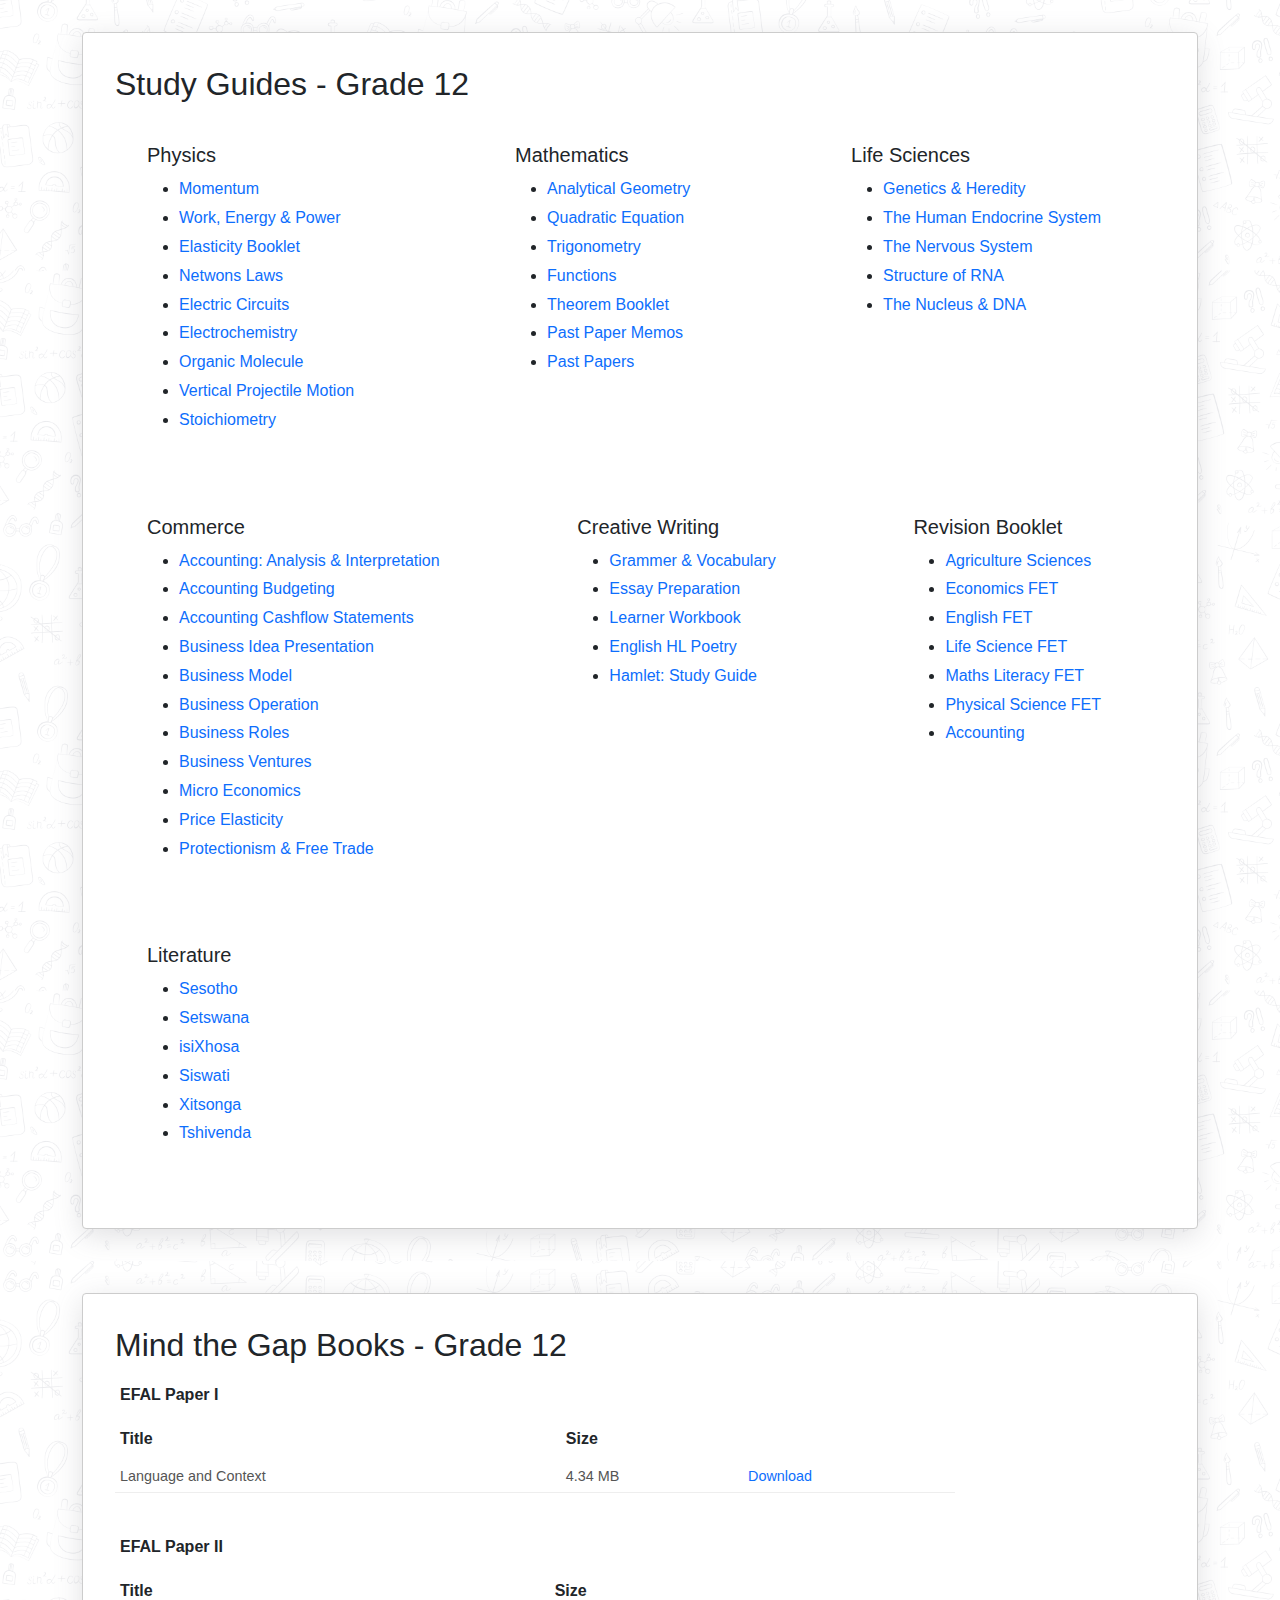
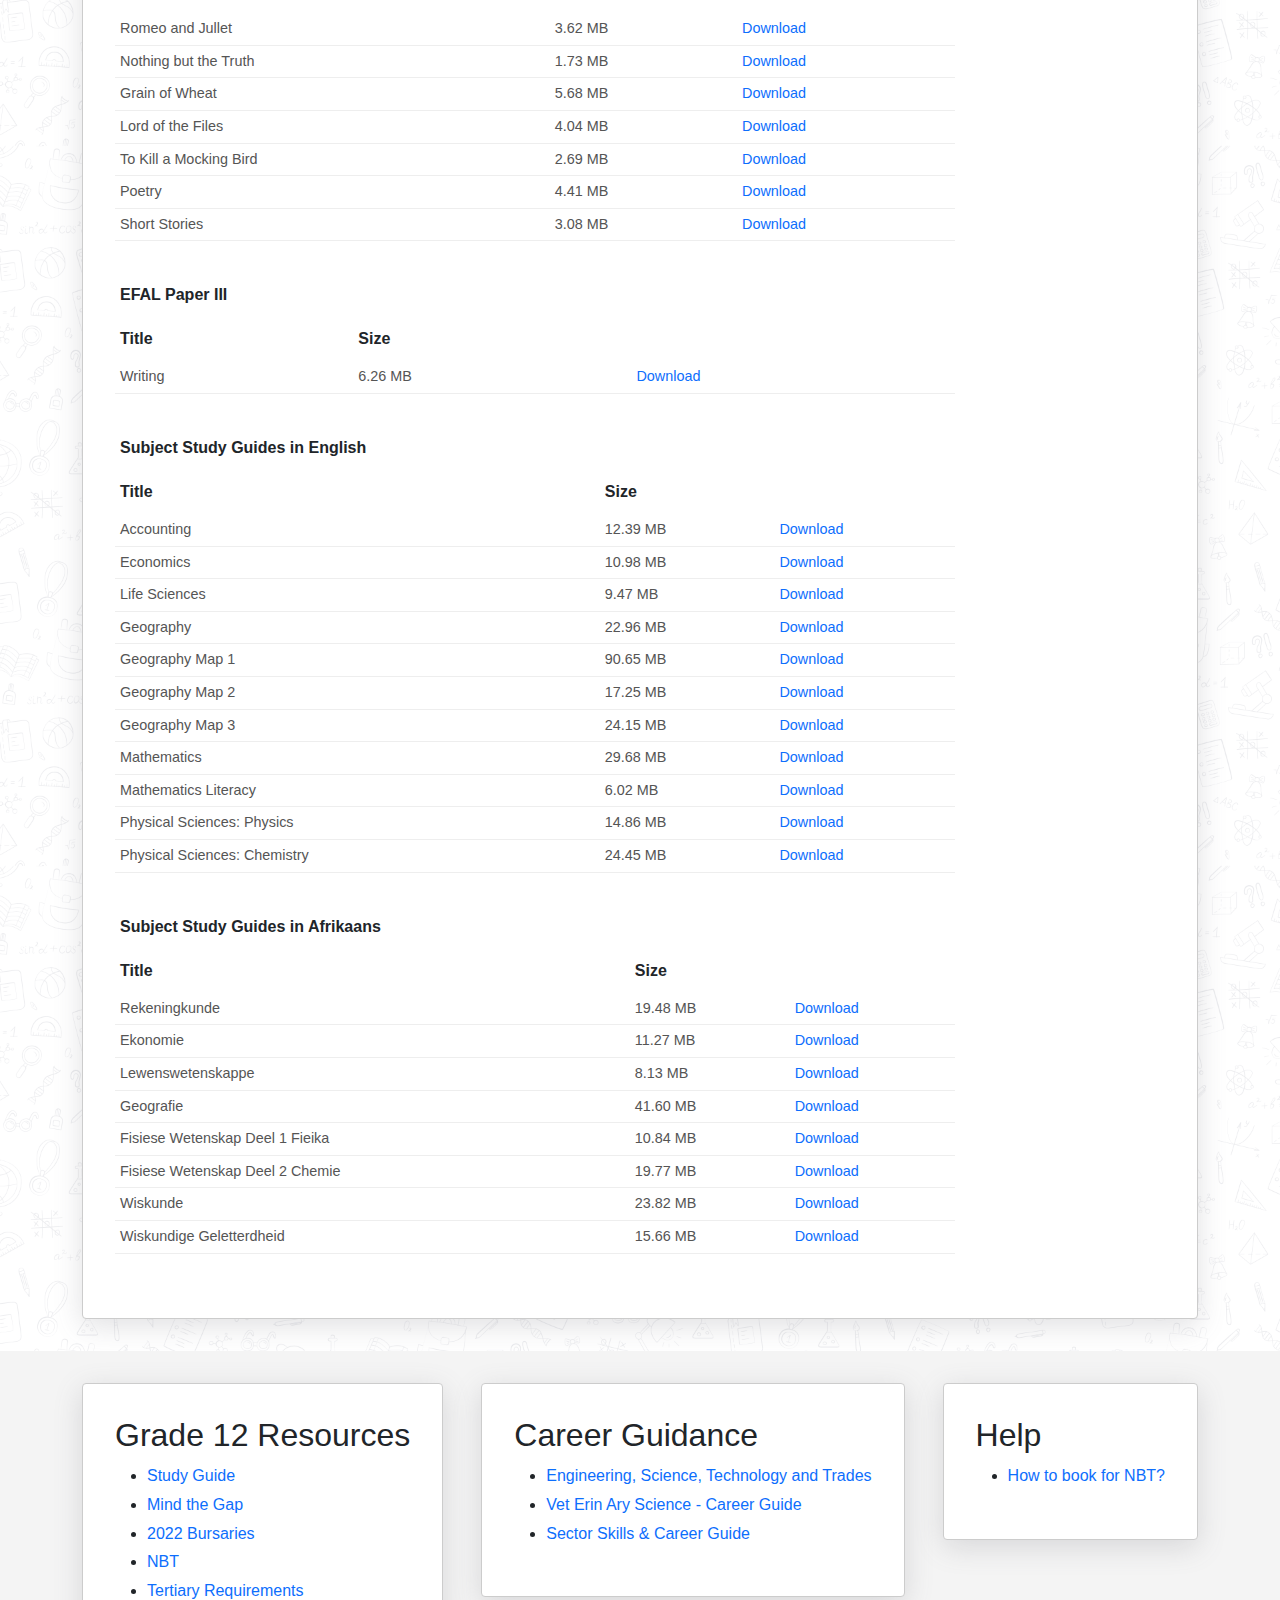
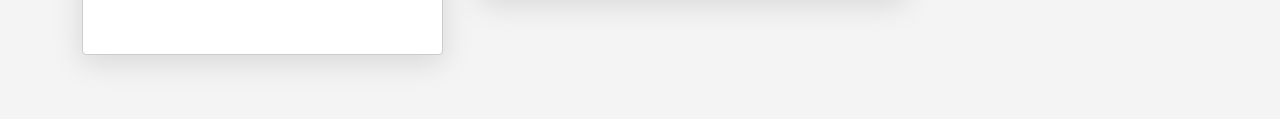
==== Grade-12/index.html @ 8fb1409a "Grade 12 Resources added" ====
<!DOCTYPE html>
<html lang="en">

<head>
  <meta charset="UTF-8" />
  <meta http-equiv="X-UA-Compatible" content="IE=edge" />
  <meta name="viewport" content="width=device-width, initial-scale=1.0" />
  <title>Grade-12</title>

  <link rel="stylesheet"
    href="https://cdnjs.cloudflare.com/ajax/libs/twitter-bootstrap/5.2.0-beta1/css/bootstrap.min.css">
  <link rel="stylesheet" href="./style.css">

</head>

<body>

  <section class="sg" id="study-guide">
    <div class="container">
      <div class="sg-container">
        <h2>Study Guides - Grade 12</h2>
        <div class="articles">
          <article>
            <h5>Physics</h5>
            <ul>
              <li><a href="https://drive.google.com/file/d/1hUm3P8EzSZfQhD2SCFP6Hw_ogMOwfLIO/view?usp=sharing" target="_blank">Momentum</a></li>
              <li><a href="https://drive.google.com/file/d/1K_wmQp-siAyRa2fg3ESK70j414dlCxci/view?usp=sharing" target="_blank">Work, Energy & Power</a></li>
              <li><a href="https://drive.google.com/file/d/1QsM6b6xb8Wk9UXZ-vgjjWxww870PZBcc/view?usp=sharing" target="_blank">Elasticity Booklet</a></li>
              <li><a href="https://drive.google.com/file/d/1B2RO7JIrl9lVL0p93YFWYeEKaSX8kc3S/view?usp=sharing" target="_blank">Netwons Laws</a></li>
              <li><a href="https://drive.google.com/file/d/1o-kwnPkbL1i83qz2rPj5jwhYQxpHBmxk/view?usp=sharing" target="_blank">Electric Circuits</a></li>
              <li><a href="https://drive.google.com/file/d/1teYklEI1F2rpvLKRU0j9BYxnGnrzPG0h/view?usp=sharing" target="_blank">Electrochemistry</a></li>
              <li><a href="https://drive.google.com/file/d/1ncUKgbQE6I_v_FANi525k5k8ZqhViXpH/view?usp=sharing" target="_blank">Organic Molecule</a></li>
              <li><a href="https://drive.google.com/file/d/18RLgct8suZ1woYbYfxJnCQKJF-IE1Fck/view?usp=sharing" target="_blank">Vertical Projectile Motion</a></li>
              <li><a href="https://drive.google.com/file/d/12V1kSfKtTuVFpCCyUWyEM1EUkjmJpp3x/view?usp=sharing" target="_blank">Stoichiometry</a></li>
            </ul>
          </article>
          <article>
            <h5>Mathematics</h5>
            <ul>
              <li><a href="https://drive.google.com/file/d/1Ll5WHPYEB-On1qiwjS-U7BeLVjmcaEPv/view?usp=sharing" target="_blank">Analytical Geometry</a></li>
              <li><a href="https://drive.google.com/file/d/1Tg_dWrN8aSMd_SRw_loxujGeWf7DK4xQ/view?usp=sharing" target="_blank">Quadratic Equation</a></li>
              <li><a href="https://drive.google.com/file/d/1Ll5WHPYEB-On1qiwjS-U7BeLVjmcaEPv/view?usp=sharing" target="_blank">Trigonometry</a></li>
              <li><a href="https://drive.google.com/file/d/14a8KEgN02tu4pfvUydW_VzkslitE1YQ0/view?usp=sharing" target="_blank">Functions</a></li>
              <li><a href="https://drive.google.com/file/d/1FOQJymjiC5qN2EPgVqjO6QNIluoT-2qU/view?usp=sharing" target="_blank">Theorem Booklet</a></li>
              <li><a href="https://drive.google.com/file/d/1xxxRR89mBq3CZYEYUWSMAgEKdBkObnkP/view?usp=sharing" target="_blank">Past Paper Memos</a></li>
              <li><a href="https://drive.google.com/file/d/1apDhN_DV8OkIxzMlRA989nYszKjRzn8N/view?usp=sharing" target="_blank">Past Papers</a></li>
            </ul>
          </article>
          <article>
            <h5>Life Sciences</h5>
            <ul>
              <li><a href="https://drive.google.com/file/d/1I-vDUyEEOWP-wpJt1UtYCFZzz4Z-8Ebp/view?usp=sharing" target="_blank">Genetics & Heredity</a></li>
              <li><a href="https://drive.google.com/file/d/1kU7ljiAHUW8tbYdX-3B5buKpXSvcI5VB/view?usp=sharing" target="_blank">The Human Endocrine System</a></li>
              <li><a href="https://drive.google.com/file/d/1cwLbTsqOe1cPNbiGWnqZWSKRqu0fT-Yt/view?usp=sharing" target="_blank">The Nervous System</a></li>
              <li><a href="https://drive.google.com/file/d/12yZ8BamGuiaV657A64Gjyex-rsW7MQDe/view?usp=sharing" target="_blank">Structure of RNA</a></li>
              <li><a href="https://drive.google.com/file/d/1jTJRT4fQGXiFiGx4vuOgZ2hy0K7ZSXE7/view?usp=sharing" target="_blank">The Nucleus & DNA</a></li>
            </ul>
          </article>
          <article>
            <h5>Commerce</h5>
            <ul>
              <li><a href="https://drive.google.com/file/d/1iHj-DujSfAxY4VqCO-HzJiHV9ifjYr8y/view?usp=sharing" target="_blank">Accounting: Analysis & Interpretation</a></li>
              <li><a href="https://drive.google.com/file/d/1tD4zvLfbJDa5zN5ctSG1kA6n88MUK00J/view?usp=sharing" target="_blank">Accounting Budgeting</a></li>
              <li><a href="https://drive.google.com/file/d/1WzeL9GmtVCmGsbOy4Wl58eSnNR9y5tro/view?usp=sharing" target="_blank">Accounting Cashflow Statements</a></li>
              <li><a href="https://drive.google.com/file/d/1WJIsqSstA3kmrgjE8ymKba0Qm9wG3no1/view?usp=sharing" target="_blank">Business Idea Presentation</a></li>
              <li><a href="https://drive.google.com/file/d/1-Nnn3eqky2AufAgBugNaDrLuzwVF-yTq/view?usp=sharing" target="_blank">Business Model</a></li>
              <li><a href="https://drive.google.com/file/d/1-Nnn3eqky2AufAgBugNaDrLuzwVF-yTq/view?usp=sharing" target="_blank">Business Operation</a></li>
              <li><a href="https://drive.google.com/file/d/1U3UMCF-YJyoMjjd-eOQnPu3los_HNwUU/view?usp=sharing" target="_blank">Business Roles</a></li>
              <li><a href="https://drive.google.com/file/d/1WR7H6i8-Sd7PnOJLiCAuxEZPADWgoW41/view?usp=sharing" target="_blank">Business Ventures</a></li>
              <li><a href="https://drive.google.com/file/d/1DxB0TXO1QQNXSFLGiOszKrd-Ay55dxs-/view?usp=sharing" target="_blank">Micro Economics</a></li>
              <li><a href="https://drive.google.com/file/d/1fh-eR1hJvfO1AIpYi8bxf6dBjYCDODDI/view?usp=sharing" target="_blank">Price Elasticity</a></li>
              <li><a href="https://drive.google.com/file/d/1k_zrShSgfvQ8KNBaNNwlOEletEEyh-vF/view?usp=sharing" target="_blank">Protectionism & Free Trade</a></li>
            </ul>
          </article>
          <article>
            <h5>Creative Writing</h5>
            <ul>
              <li><a href="https://drive.google.com/file/d/1XbVMAiBwyWjq42i5d9_nhHVs_LyzA7ul/view?usp=sharing" target="_blank">Grammer & Vocabulary</a></li>
              <li><a href="https://drive.google.com/file/d/1njYpz3WWMQYHfD7kEjstwr8q1OzM1Dh2/view?usp=sharing" target="_blank">Essay Preparation</a></li>
              <li><a href="https://drive.google.com/file/d/1wYfk8Dnx5YhUKQsCH7pigQ1PZ6Z6tC6S/view?usp=sharing" target="_blank">Learner Workbook</a></li>
              <li><a href="https://drive.google.com/file/d/1SKFXtoNOvujNulDhoEjM0rcCqPPWz_gH/view?usp=sharing" target="_blank">English HL Poetry</a></li>
              <li><a href="https://drive.google.com/file/d/1SKFXtoNOvujNulDhoEjM0rcCqPPWz_gH/view?usp=sharing" target="_blank">Hamlet: Study Guide</a></li>
            </ul>
          </article>
          <article>
            <h5>Revision Booklet</h5>
            <ul>
              <li><a href="https://drive.google.com/file/d/14L_np4qK7ks-1jlcblryAO0-TZ9Q9nAe/view?usp=sharing" target="_blank">Agriculture Sciences</a></li>
              <li><a href="https://drive.google.com/file/d/1QjdT-C5KJNfgfb_APZIEsxss-W_RwDXh/view?usp=sharing" target="_blank">Economics FET</a></li>
              <li><a href="https://drive.google.com/file/d/1a9vUfh05FEkaCaK7KUqCzmJfpt3lDJbZ/view?usp=sharing" target="_blank">English FET</a></li>
              <li><a href="https://drive.google.com/file/d/1pW2cSqs3G-KsAehpcj0VeCnsmlrp8RfM/view?usp=sharing" target="_blank">Life Science FET</a></li>
              <li><a href="https://drive.google.com/file/d/10rOSSJdJpfnYkn2sz-MXG6K8J08VwR4H/view?usp=sharing" target="_blank">Maths Literacy FET</a></li>
              <li><a href="https://drive.google.com/file/d/1547W_U7uX7l9FfL5fae9WU73_DpletqQ/view?usp=sharing" target="_blank">Physical Science FET</a></li>
              <li><a href="https://drive.google.com/file/d/1UDKqxR7bnGxgS9KSTyzxBVwjM1ZtA-eN/view?usp=sharing" target="_blank">Accounting</a></li>
            </ul>
          </article>
          <article>
            <h5>Literature</h5>
            <ul>
              <li><a href="https://drive.google.com/file/d/1Mksef7JZqFJJ2i8wvIUGxqn1Npy-xfWO/view?usp=sharing" target="_blank">Sesotho</a></li>
              <li><a href="https://drive.google.com/file/d/1v_-5ic3oYFnCwP4GAKnUiDxNtPw2R3lt/view?usp=sharing" target="_blank">Setswana</a></li>
              <li><a href="https://drive.google.com/file/d/15TatLhzbnXvLvmbm1MNJCzXNJGtUMF3u/view?usp=sharing" target="_blank">isiXhosa</a></li>
              <li><a href="https://drive.google.com/file/d/1rg4FKGdV4LOCagC38kl5lgKbhaeIgrG2/view?usp=sharing" target="_blank">Siswati</a></li>
              <li><a href="https://drive.google.com/file/d/1Jl9F1p9fQbuzKxImvIgkIjzL-z0wQfuO/view?usp=sharing" target="_blank">Xitsonga</a></li>
              <li><a href="https://drive.google.com/file/d/1FuNI6odP3Hmny5dRU0qDTCSKf7c5JUkT/view?usp=sharing" target="_blank">Tshivenda</a></li>
            </ul>
          </article>
        </div>
      </div>
    </div>
  </section>

  <section class="mtg">
    <div class="container">
      <div class="table-container">
        <h2>Mind the Gap Books - Grade 12</h2>
        <table>
          <tr>
            <th colspan="3">EFAL Paper I</th>
          </tr>
          <tr>
            <th>Title</th>
            <th>Size</th>
            <th></th>
          </tr>
          <tr>
            <td>Language and Context</td>
            <td>4.34 MB</td>
            <td>
              <a target="_blank"
                href="https://schoolmanagementbooks.s3.af-south-1.amazonaws.com/wp-content/uploads/2022/05/language-and-context.pdf"
                download="language-and-context-grade-12.pdf">Download</a>
            </td>
          </tr>
        </table>

        <table>
          <tr>
            <th colspan="3">EFAL Paper II</th>
          </tr>
          <tr>
            <th>Title</th>
            <th>Size</th>
            <th></th>
          </tr>
          <tr>
            <td>Romeo and Jullet</td>
            <td>3.62 MB</td>
            <td>
              <a target="_blank"
                href="https://schoolmanagementbooks.s3.af-south-1.amazonaws.com/wp-content/uploads/2022/05/romeo-and-juliet.pdf"
                download="romeo-and-jullet">Download</a>
            </td>
          </tr>
          <tr>
            <td>Nothing but the Truth</td>
            <td>1.73 MB</td>
            <td>
              <a target="_blank"
                href="https://schoolmanagementbooks.s3.af-south-1.amazonaws.com/wp-content/uploads/2022/05/nothing-but-the-truth.pdf"
                download="nothing-but-the-truth">Download</a>
            </td>
          </tr>
          <tr>
            <td>Grain of Wheat</td>
            <td>5.68 MB</td>
            <td>
              <a target="_blank"
                href="https://schoolmanagementbooks.s3.af-south-1.amazonaws.com/wp-content/uploads/2022/05/grain-of-wheat.pdf"
                download="grain-of-wheat">Download</a>
            </td>
          </tr>
          <tr>
            <td>Lord of the Files</td>
            <td>4.04 MB</td>
            <td>
              <a target="_blank"
                href="https://schoolmanagementbooks.s3.af-south-1.amazonaws.com/wp-content/uploads/2022/05/lord-of-the-files.pdf"
                download="lord-of-the-files">Download</a>
            </td>
          </tr>
          <tr>
            <td>To Kill a Mocking Bird</td>
            <td>2.69 MB</td>
            <td>
              <a target="_blank"
                href="https://schoolmanagementbooks.s3.af-south-1.amazonaws.com/wp-content/uploads/2022/05/to-kill-a-mocking-bird.pdf"
                download="to-kill-a-mocking-bird">Download</a>
            </td>
          </tr>
          <tr>
            <td>Poetry</td>
            <td>4.41 MB</td>
            <td>
              <a target="_blank"
                href="https://schoolmanagementbooks.s3.af-south-1.amazonaws.com/wp-content/uploads/2022/05/poetry.pdf"
                download="poetry">Download</a>
            </td>
          </tr>
          <tr>
            <td>Short Stories</td>
            <td>3.08 MB</td>
            <td>
              <a target="_blank"
                href="https://schoolmanagementbooks.s3.af-south-1.amazonaws.com/wp-content/uploads/2022/05/short-stories.pdf"
                download="short-stories">Download</a>
            </td>
          </tr>
        </table>

        <table>
          <tr>
            <th colspan="3">EFAL Paper III</th>
          </tr>
          <tr>
            <th>Title</th>
            <th>Size</th>
            <th></th>
          </tr>
          <tr>
            <td>Writing</td>
            <td>6.26 MB</td>
            <td>
              <a target="_blank"
                href="https://schoolmanagementbooks.s3.af-south-1.amazonaws.com/wp-content/uploads/2022/05/writing.pdf"
                download="writing">Download</a>
            </td>
          </tr>
        </table>

        <table>
          <tr>
            <th colspan="3">Subject Study Guides in English</th>
          </tr>
          <tr>
            <th>Title</th>
            <th>Size</th>
            <th></th>
          </tr>
          <tr>
            <td>Accounting</td>
            <td>12.39 MB</td>
            <td>
              <a target="_blank"
                href="https://schoolmanagementbooks.s3.af-south-1.amazonaws.com/wp-content/uploads/2022/05/accounting.pdf"
                download="accounting">Download</a>
            </td>
          </tr>
          <tr>
            <td>Economics</td>
            <td>10.98 MB</td>
            <td>
              <a target="_blank"
                href="https://schoolmanagementbooks.s3.af-south-1.amazonaws.com/wp-content/uploads/2022/05/economics.pdf"
                download="economics">Download</a>
            </td>
          </tr>
          <tr>
            <td>Life Sciences</td>
            <td>9.47 MB</td>
            <td>
              <a target="_blank"
                href="https://schoolmanagementbooks.s3.af-south-1.amazonaws.com/wp-content/uploads/2022/05/grography-map-2.pdf"
                download="life-sciences">Download</a>
            </td>
          </tr>
          <tr>
            <td>Geography</td>
            <td>22.96 MB</td>
            <td>
              <a target="_blank"
                href="https://schoolmanagementbooks.s3.af-south-1.amazonaws.com/wp-content/uploads/2022/05/geography.pdf"
                download="geography">Download</a>
            </td>
          </tr>
          <tr>
            <td>Geography Map 1</td>
            <td>90.65 MB</td>
            <td>
              <a target="_blank"
                href="https://schoolmanagementbooks.s3.af-south-1.amazonaws.com/wp-content/uploads/2022/05/geography-map-1.pdf"
                download="g-map-1">Download</a>
            </td>
          </tr>
          <tr>
            <td>Geography Map 2</td>
            <td>17.25 MB</td>
            <td>
              <a target="_blank"
                href="https://schoolmanagementbooks.s3.af-south-1.amazonaws.com/wp-content/uploads/2022/05/grography-map-2.pdf"
                download="g-map-2">Download</a>
            </td>
          </tr>
          <tr>
            <td>Geography Map 3</td>
            <td>24.15 MB</td>
            <td>
              <a target="_blank"
                href="https://schoolmanagementbooks.s3.af-south-1.amazonaws.com/wp-content/uploads/2022/05/geography-map-3.pdf"
                download="g-map-3">Download</a>
            </td>
          </tr>
          <tr>
            <td>Mathematics</td>
            <td>29.68 MB</td>
            <td>
              <a target="_blank"
                href="https://schoolmanagementbooks.s3.af-south-1.amazonaws.com/wp-content/uploads/2022/05/mathematics.pdf"
                download="mathematics">Download</a>
            </td>
          </tr>
          <tr>
            <td>Mathematics Literacy</td>
            <td>6.02 MB</td>
            <td>
              <a target="_blank"
                href="https://schoolmanagementbooks.s3.af-south-1.amazonaws.com/wp-content/uploads/2022/05/mathematical-literacy.pdf"
                download="mathematics=-literacy">Download</a>
            </td>
          </tr>
          <tr>
            <td>Physical Sciences: Physics</td>
            <td>14.86 MB</td>
            <td>
              <a target="_blank"
                href="https://schoolmanagementbooks.s3.af-south-1.amazonaws.com/wp-content/uploads/2022/05/physics.pdf"
                download="physical-sciences-physics">Download</a>
            </td>
          </tr>
          <tr>
            <td>Physical Sciences: Chemistry</td>
            <td>24.45 MB</td>
            <td>
              <a target="_blank"
                href="https://schoolmanagementbooks.s3.af-south-1.amazonaws.com/wp-content/uploads/2022/05/chemistry.pdf"
                download="physical-sciences-chemistry">Download</a>
            </td>
          </tr>
        </table>

        <table>
          <tr>
            <th colspan="3">Subject Study Guides in Afrikaans</th>
          </tr>
          <tr>
            <th>Title</th>
            <th>Size</th>
            <th></th>
          </tr>
          <tr>
            <td>Rekeningkunde</td>
            <td>19.48 MB</td>
            <td>
              <a target="_blank"
                href="https://schoolmanagementbooks.s3.af-south-1.amazonaws.com/wp-content/uploads/2022/05/rekeningkunde.pdf"
                download="s1">Download</a>
            </td>
          </tr>
          <tr>
            <td>Ekonomie</td>
            <td>11.27 MB</td>
            <td>
              <a target="_blank"
                href="https://schoolmanagementbooks.s3.af-south-1.amazonaws.com/wp-content/uploads/2022/05/ekonomie.pdf"
                download="s2">Download</a>
            </td>
          </tr>
          <tr>
            <td>Lewenswetenskappe</td>
            <td>8.13 MB</td>
            <td>
              <a target="_blank"
                href="https://schoolmanagementbooks.s3.af-south-1.amazonaws.com/wp-content/uploads/2022/05/lewenswetenskappe.pdf"
                download="s3">Download</a>
            </td>
          </tr>
          <tr>
            <td>Geografie</td>
            <td>41.60 MB</td>
            <td>
              <a target="_blank"
                href="https://schoolmanagementbooks.s3.af-south-1.amazonaws.com/wp-content/uploads/2022/05/geografie.pdf"
                download="s4">Download</a>
            </td>
          </tr>
          <tr>
            <td>Fisiese Wetenskap Deel 1 Fieika</td>
            <td>10.84 MB</td>
            <td>
              <a target="_blank"
                href="https://schoolmanagementbooks.s3.af-south-1.amazonaws.com/wp-content/uploads/2022/05/fisiese-wetenskap-deel-1-fieika.pdf"
                download="s5">Download</a>
            </td>
          </tr>
          <tr>
            <td>Fisiese Wetenskap Deel 2 Chemie</td>
            <td>19.77 MB</td>
            <td>
              <a target="_blank"
                href="https://schoolmanagementbooks.s3.af-south-1.amazonaws.com/wp-content/uploads/2022/05/fisiese-wetenskap-deel-2-chemie.pdf"
                download="s6">Download</a>
            </td>
          </tr>
          <tr>
            <td>Wiskunde</td>
            <td>23.82 MB</td>
            <td>
              <a target="_blank"
                href="https://schoolmanagementbooks.s3.af-south-1.amazonaws.com/wp-content/uploads/2022/05/wiskunde.pdf"
                download="s7">Download</a>
            </td>
          </tr>
          <tr>
            <td>Wiskundige Geletterdheid</td>
            <td>15.66 MB</td>
            <td>
              <a target="_blank"
                href="https://schoolmanagementbooks.s3.af-south-1.amazonaws.com/wp-content/uploads/2022/05/wiskundige-geletterdheid.pdf"
                download="s8">Download</a>
            </td>
          </tr>
        </table>
      </div>
  </section>

  <section class="resources">
    <div class="container">
      <div class="box">
        <h2>Grade 12 Resources</h2>
        <ul>
          <li><a href="#study-guide">Study Guide</a></li>
          <li><a
              href="https://www.education.gov.za/Curriculum/LearningandTeachingSupportMaterials(LTSM)/MindtheGapStudyGuides.aspx" target="_blank">Mind
              the Gap</a></li>
          <!-- <li><a href="#" target="_blank">Exam Papers</a></li> -->
          <li><a href="https://www.monyetlaproject.co.za/uncategorized/2022-bursaries-available/" target="_blank">2022 Bursaries</a>
          </li>
          <li><a href="https://nbt.uct.ac.za/" target="_blank">NBT</a></li>
          <li><a href="https://tertiaryreadiness.org/" target="_blank">Tertiary Requirements</a></li>
        </ul>
      </div>
      <div class="box">
        <h2>Career Guidance</h2>
        <ul>
          <li><a href="https://drive.google.com/file/d/1ZGrtXJv6sw_AGn4Smhxit-6rTy4LODle/view?usp=sharing" target="_blank">Engineering, Science, Technology and Trades</a></li>
          <li><a href="https://drive.google.com/file/d/12lkoicaGPjvNUCOpxbRd6DpGBLnybp_4/view?usp=sharing" target="_blank">Vet Erin Ary Science - Career Guide</a></li>
          <li><a href="https://drive.google.com/file/d/1089fAP3kaCprFBq6w56Mq8y-HWCuPTC1/view?usp=sharing" target="_blank">Sector Skills & Career Guide</a></li>
        </ul>
      </div>
      <div class="box">
        <h2>Help</h2>
        <ul>
          <li>
            <a
              href="https://www.monyetlaproject.co.za/wp-content/uploads/2021/05/Step-by-step-instructions-on-how-to-book-for-NBTs-FINAL.pdf" target="_blank">How
              to book for NBT?</a>
          </li>
        </ul>
      </div>
    </div>
  </section>

</body>

</html>
---- Grade-12/style.css ----
* {
  padding: 0;
  margin: 0;
  box-sizing: border-box;
  font-family: Arial, Helvetica, sans-serif;
}

/* SG */

.sg {
  background: #fff;
  padding: 2rem 0;
  background: url('./bg.png') repeat center center / contain;
}

.sg .sg-container{
  border: 1px solid #ccc;
  box-shadow: rgba(100, 100, 111, 0.2) 0px 7px 29px 0px;
  background: #fff;
  padding: 2rem;
  border-radius: 4px;
}

.sg .articles {
  display: flex;
  flex-wrap: wrap;
  justify-content: space-between;
}

.sg article {
  background: #fff;
  padding: 2rem;
  width: max-content;
  border-radius: 4px;
  margin-right: 2rem;
}

.sg h2 {
  text-align: left;
}

.sg li {
  line-height: 1.8em;
}

.sg a {
  text-decoration: none;
}

@media (max-width: 576px) {
  .sg {
    padding: 0;
    padding-top: 2rem;
  }

  .sg .sg-container {
    padding: 10px;
    box-shadow: none;
  }

  .sg article {
    padding: 10px;
    margin-right: 0;
  }

  .sg h5 {
    font-size: 1.1rem;
  }

  .sg li {
    font-size: 0.9rem;
  }
}

/* MTG */

.mtg {
  background: #fff;
  padding: 2rem 0;
  background: url('./bg.png') repeat center center / contain;
}

.mtg .table-container {
  border: 1px solid #ccc;
  box-shadow: rgba(100, 100, 111, 0.2) 0px 7px 29px 0px;
  background: #fff;
  padding: 2rem;
  border-radius: 4px;
}

.mtg table {
  width: 80%;
  margin-bottom: 2rem;
}

.mtg td {
  padding: 5px;
  border-bottom: 1px solid #eee;
  color: #555;
  font-size: 0.9rem;
}

.mtg th {
  padding: 10px 5px;
}

.mtg a {
  text-decoration: none;
}

@media (max-width: 768px) {
  .mtg .table-container{
    padding: 10px;
  }

  .mtg table {
    width: 100%;
  }

  .mtg :is(th, td) {
    font-size: 0.8rem;
    padding: 10px 2px;
  }

  .mtg tr td:nth-child(2) {
    white-space: nowrap;
    display: none;
  }
}

/* Resources */

.resources {
  background: #f4f4f4;
  padding: 2rem 0;
}

.resources .container {
  display: flex;
  align-items: flex-start;
  flex-wrap: wrap;
  justify-content: space-between;
}

.resources .box {
  border: 1px solid #ccc;
  box-shadow: rgba(100, 100, 111, 0.2) 0px 7px 29px 0px;
  background: #fff;
  padding: 2rem;
  width: max-content;
  border-radius: 4px;
  margin-bottom: 2rem;
}

.resources h2 {
  text-align: left;
}

.resources li {
  line-height: 1.8em;
}

.resources a {
  text-decoration: none;
}

@media (max-width:576px) {
  .resources .box {
    padding: 1rem;
  }

  .resources h2 {
    font-size: 1.5rem;
  }

  .resources li {
    font-size: .9rem;
  }
}
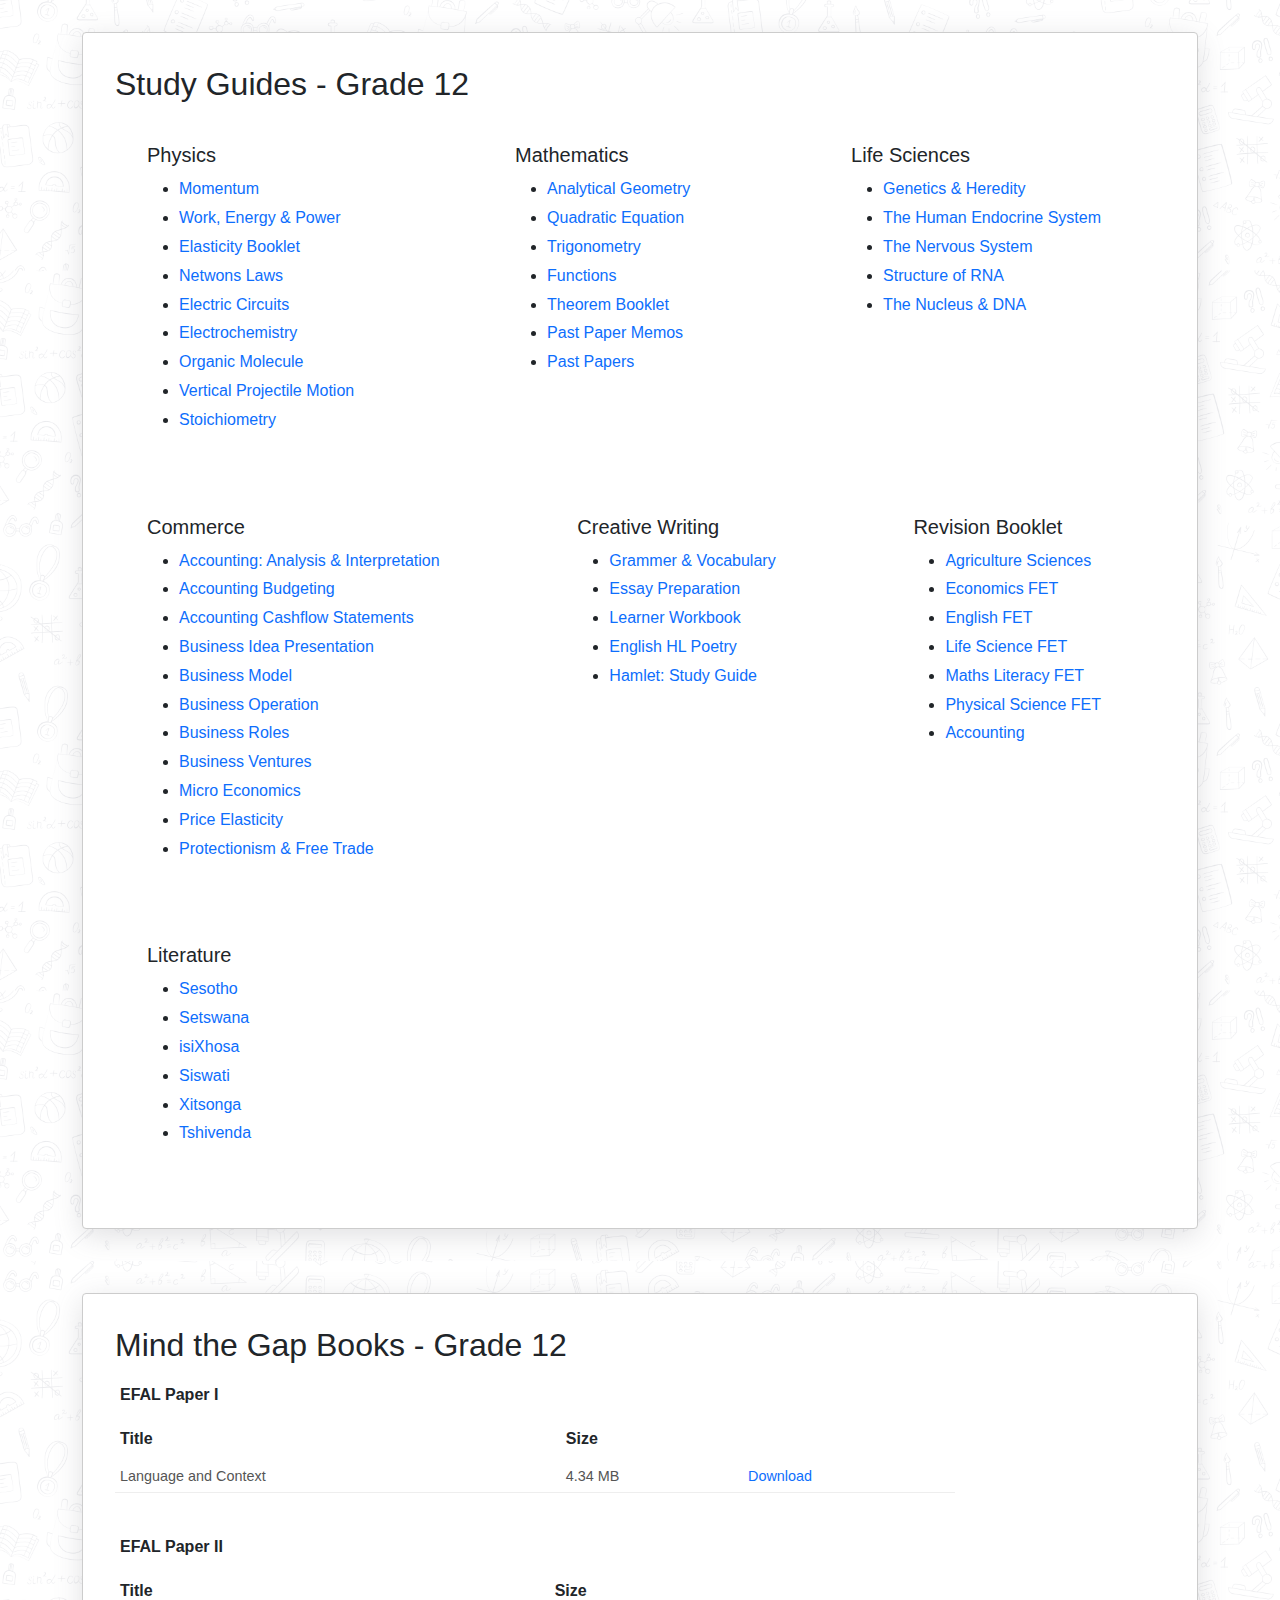
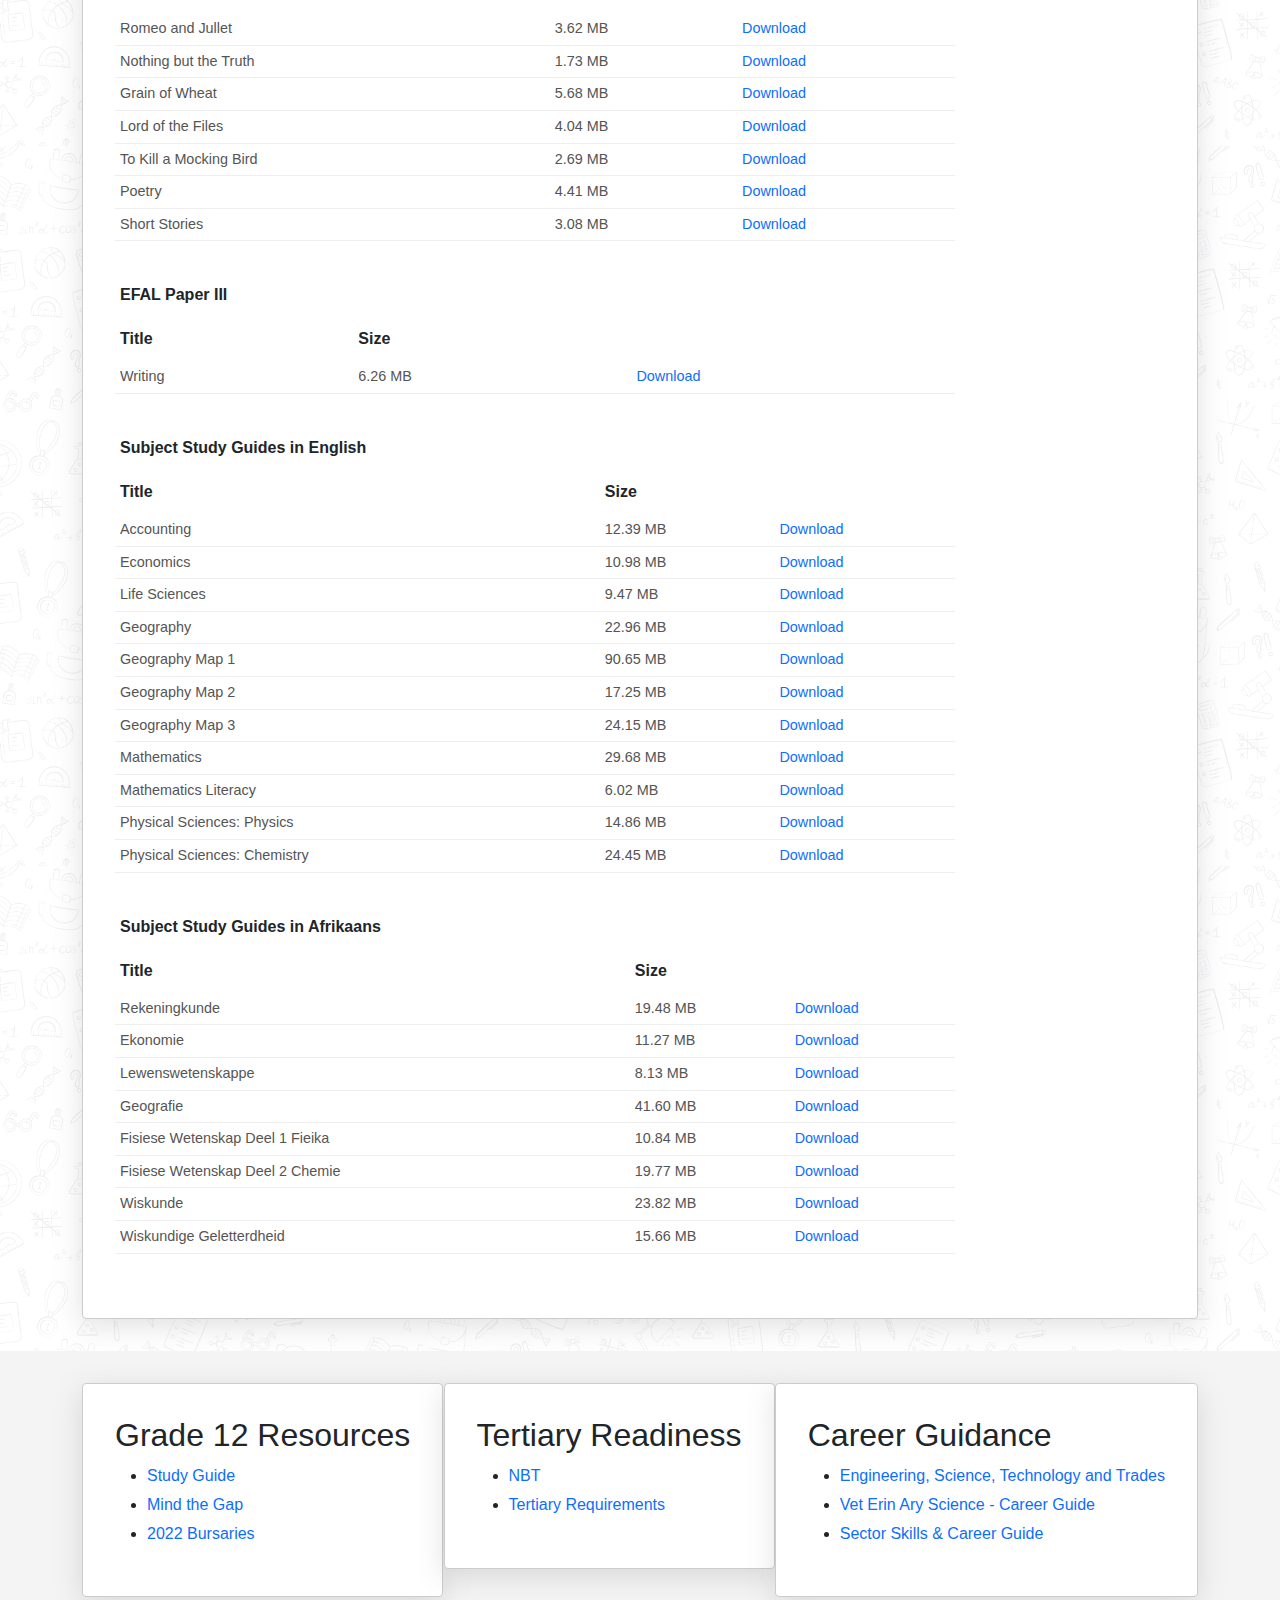
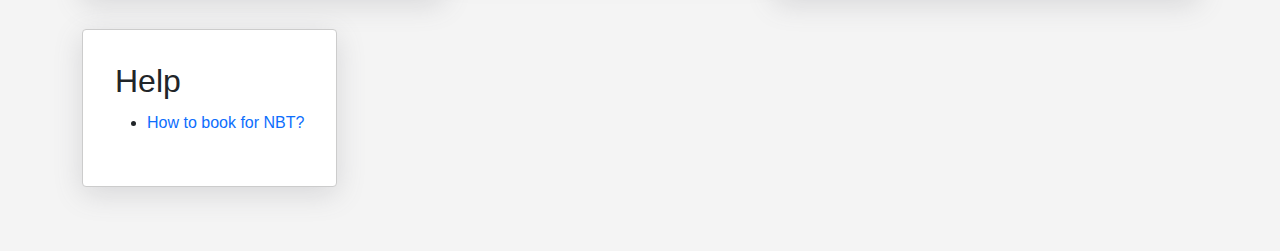
==== commit 2e800bd7: "Tertiary Readiness section added in grade 12 resources" ====
--- a/Grade-12/index.html
+++ b/Grade-12/index.html
@@ -435,6 +435,11 @@
           <!-- <li><a href="#" target="_blank">Exam Papers</a></li> -->
           <li><a href="https://www.monyetlaproject.co.za/uncategorized/2022-bursaries-available/" target="_blank">2022 Bursaries</a>
           </li>
+        </ul>
+      </div>
+      <div class="box">
+        <h2>Tertiary Readiness</h2>
+        <ul>
           <li><a href="https://nbt.uct.ac.za/" target="_blank">NBT</a></li>
           <li><a href="https://tertiaryreadiness.org/" target="_blank">Tertiary Requirements</a></li>
         </ul>
